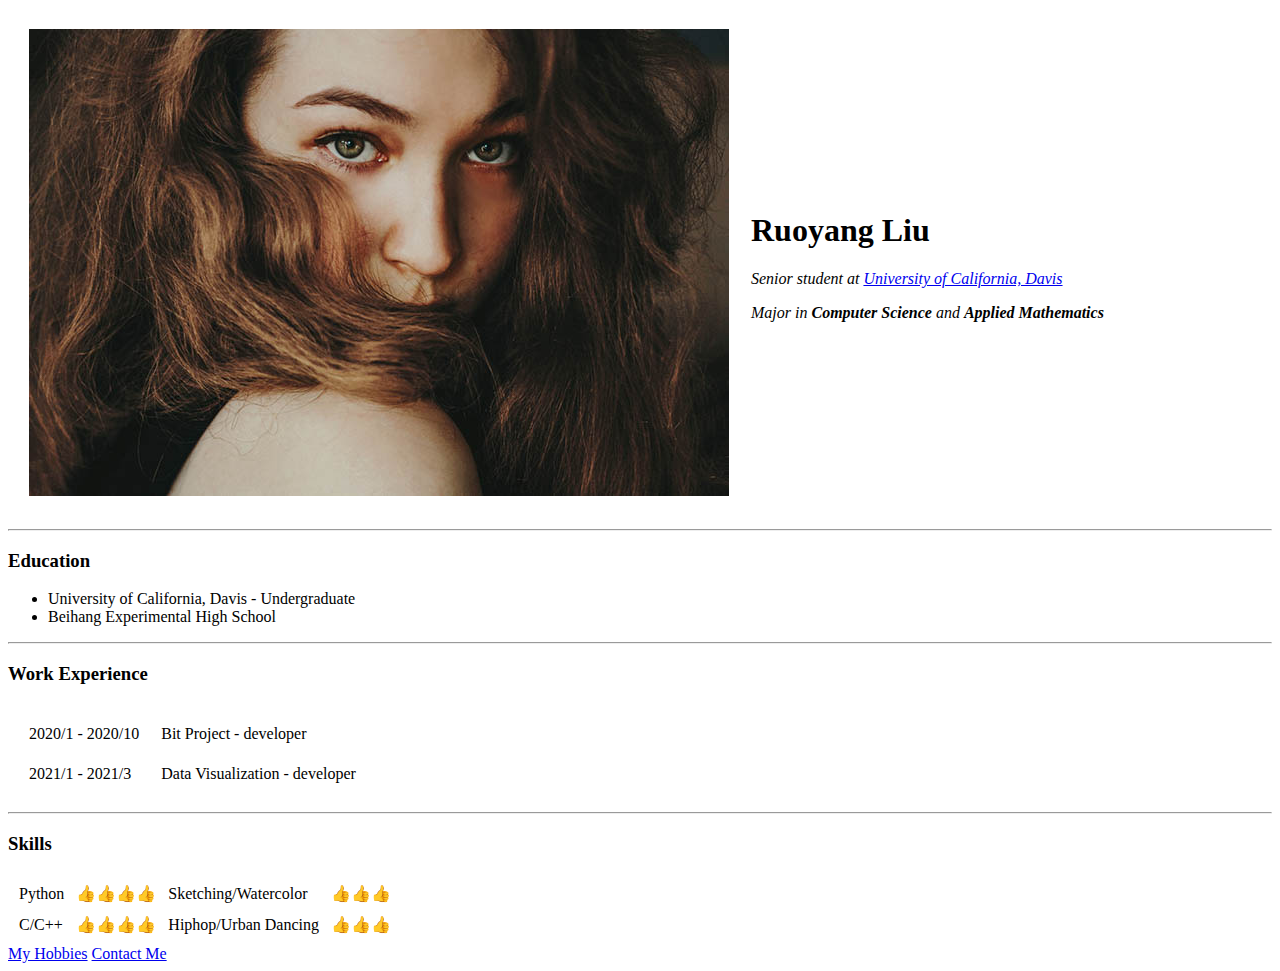
==== index.html @ a00d3c67 "update cv" ====
<!DOCTYPE html>
<html lang="en">
<head>
    <meta charset="UTF-8">
    <title>💟 Kathy's Personal Site</title>
</head>
<body>
    <table cellspacing="20">
        <tr>
            <td>
                <img src="Creative-Self-Portraits-Use-a-Wig.jpg" alt="Profil picture">
            </td>
            <td>
                <h1>Ruoyang Liu</h1>
                <p><em>Senior student at <a href="https://www.ucdavis.edu/">University of California, Davis</a></em></p>
                <p><em>Major in <strong>Computer Science</strong> 
                    and <strong>Applied Mathematics</strong></em></p>
            </td>
        </tr>
    </table>
    
    <hr>

    <h3>Education</h3>
    <ul>
        <li>University of California, Davis - Undergraduate</li>
        <li>Beihang Experimental High School</li>
    </ul>
    
    <hr>

    <h3>Work Experience</h3>
    <table cellspacing="20">
        <tr>
            <td>2020/1 - 2020/10</td>
            <td>Bit Project - developer</td>
        </tr>
        <tr>
            <td>2021/1 - 2021/3</td>
            <td>Data Visualization - developer</td>
        </tr>
    </table>

    <hr>

    <h3>Skills</h3>
    <!-- Or a nested table -->
    <table cellspacing="10">
        <tr>
            <td>Python</td>
            <td>👍👍👍👍</td>
            <td>Sketching/Watercolor</td>
            <td>👍👍👍</td>
        </tr>
        <tr>
            <td>C/C++</td>
            <td>👍👍👍👍</td>
            <td>Hiphop/Urban Dancing</td>
            <td>👍👍👍</td>
        </tr>
    </table>
    
    <a href="hobbies.html">My Hobbies</a>
    <a href="contacts.html">Contact Me</a>

    
</body>
</html>
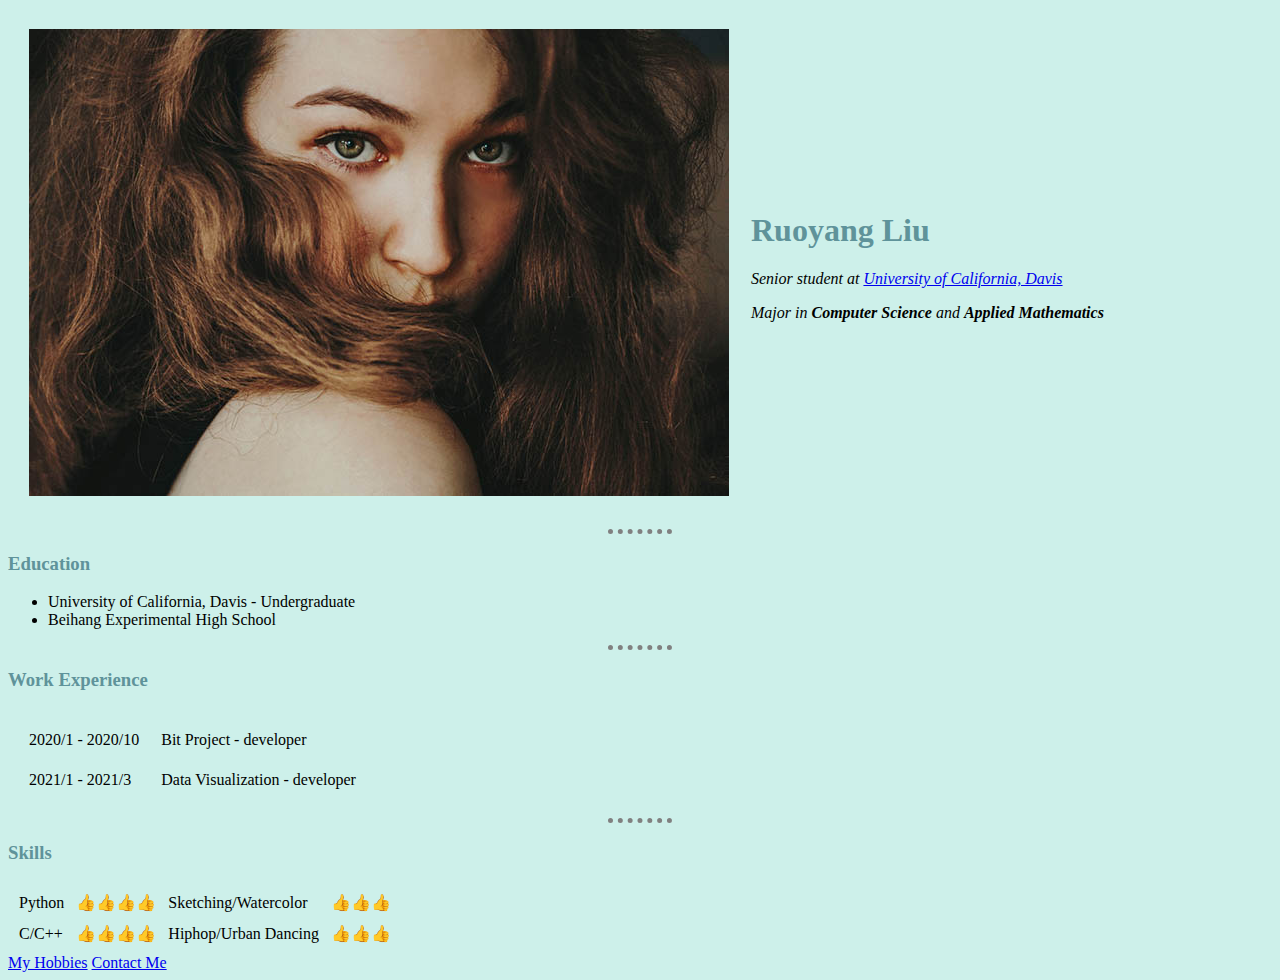
==== commit 81adae05: "add css" ====
--- a/index.html
+++ b/index.html
@@ -3,6 +3,8 @@
 <head>
     <meta charset="UTF-8">
     <title>💟 Kathy's Personal Site</title>
+    <link rel="stylesheet" href="css/styles.css">
+
 </head>
 <body>
     <table cellspacing="20">
--- a/css/styles.css
+++ b/css/styles.css
@@ -0,0 +1,18 @@
+body {
+    background-color:#CDF0EA;
+}
+
+hr {
+    border-style:dotted none none;
+    border-color: grey;
+    border-width: 5px;
+    width: 5%;
+}
+
+h1 {
+    color:#5F939A;
+}
+
+h3 {
+    color:#5F939A;
+}